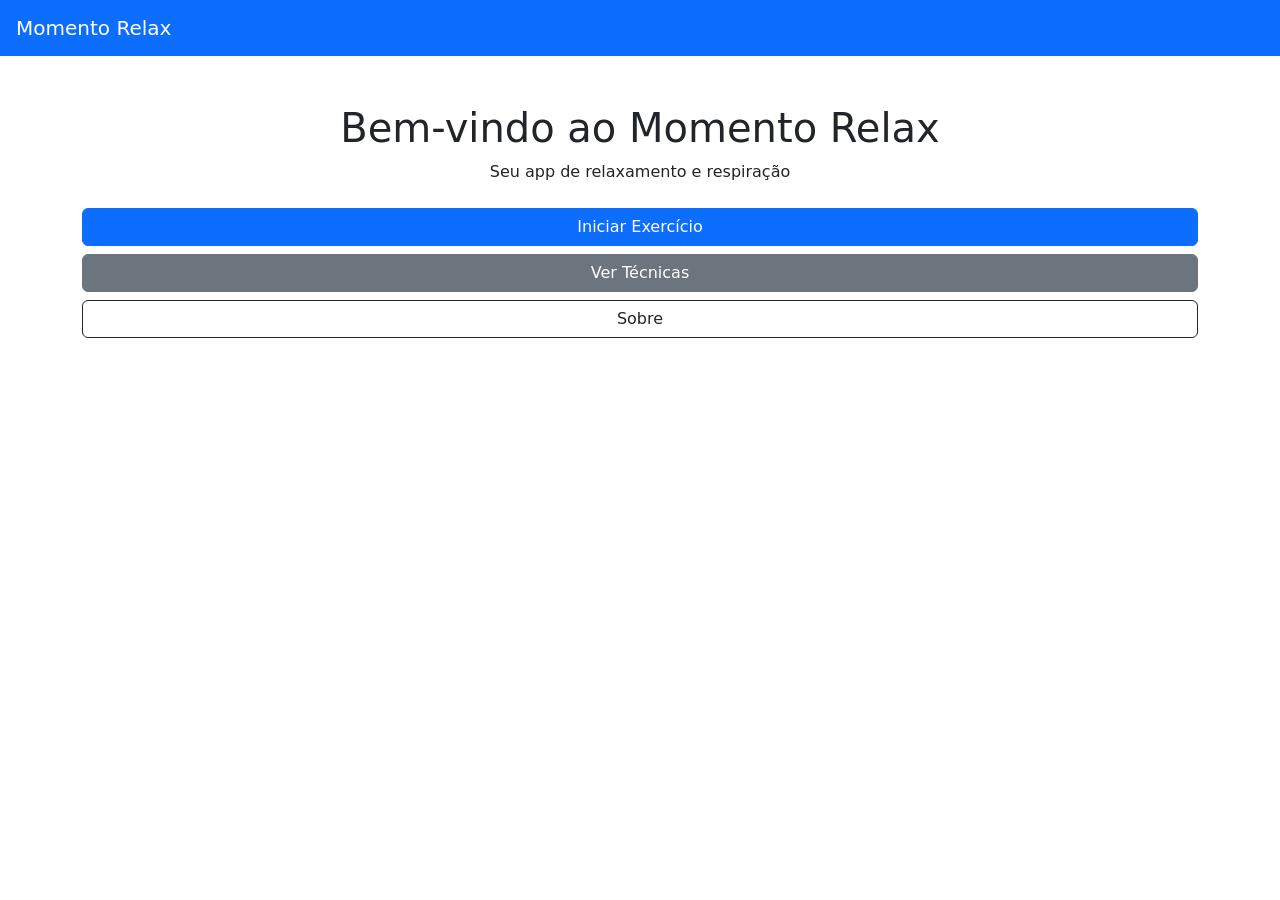
==== Index.html @ 6533dd80 "Index html página principal (home) do web-app Momento Relax" ====
<!DOCTYPE html>
<html lang="en">

<head>
    <meta charset="UTF-8">
    <meta name="viewport" content="width=device-width, initial-scale=1.0">
    <title>Home-MR</title>
    <link href="https://cdn.jsdelivr.net/npm/bootstrap@5.3.2/dist/css/bootstrap.min.css" rel="stylesheet">
    <link rel="stylesheet" href="css/style.css">

    <script src="js/script.js" defer></script>
</head>

<body>
    <!-- MENU -->
    <nav class="navbar navbar-dark bg-primary px-3">
        <span class="navbar-brand">Momento Relax</span>
    </nav>

    <div class="container text-center mt-5">

        <h1>Bem-vindo ao Momento Relax</h1>
        <p>Seu app de relaxamento e respiração</p>

        <div class="mt-4">
            <a href="exercicio.html" class="btn btn-primary w-100 mb-2">Iniciar Exercício</a>
            <a href="tecnicas.html" class="btn btn-secondary w-100 mb-2">Ver Técnicas</a>
            <a href="sobre.html" class="btn btn-outline-dark w-100">Sobre</a>
        </div>

    </div>
</body>

</html>
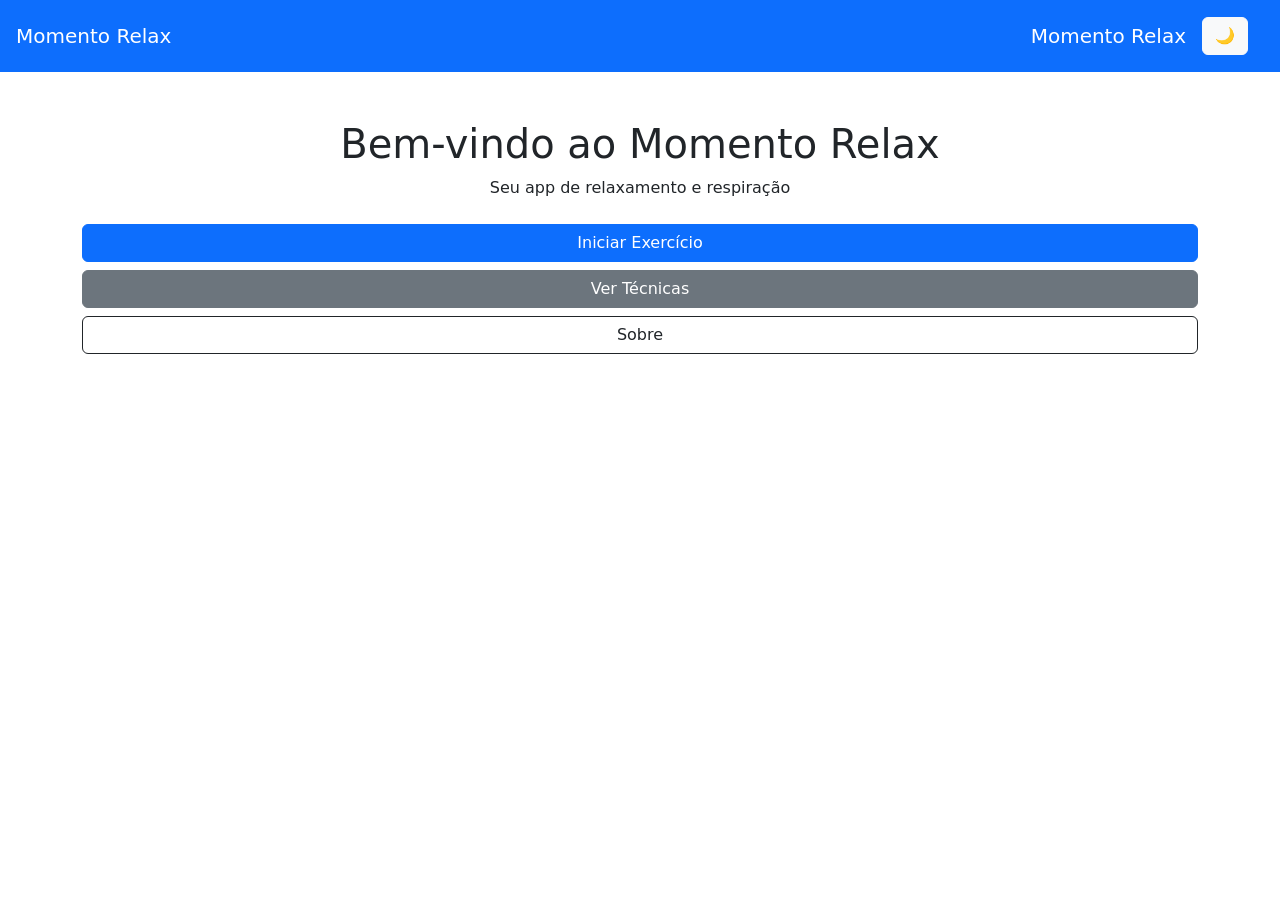
==== commit 54ec95e1: "Update Index.html Adição do botão para o Modo Escuro" ====
--- a/Index.html
+++ b/Index.html
@@ -15,6 +15,11 @@
     <!-- MENU -->
     <nav class="navbar navbar-dark bg-primary px-3">
         <span class="navbar-brand">Momento Relax</span>
+        <nav class="navbar navbar-dark bg-primary px-3">
+            <span class="navbar-brand">Momento Relax</span>
+
+            <button class="btn btn-light" onclick="toggleTema()">🌙</button>
+        </nav>
     </nav>
 
     <div class="container text-center mt-5">
